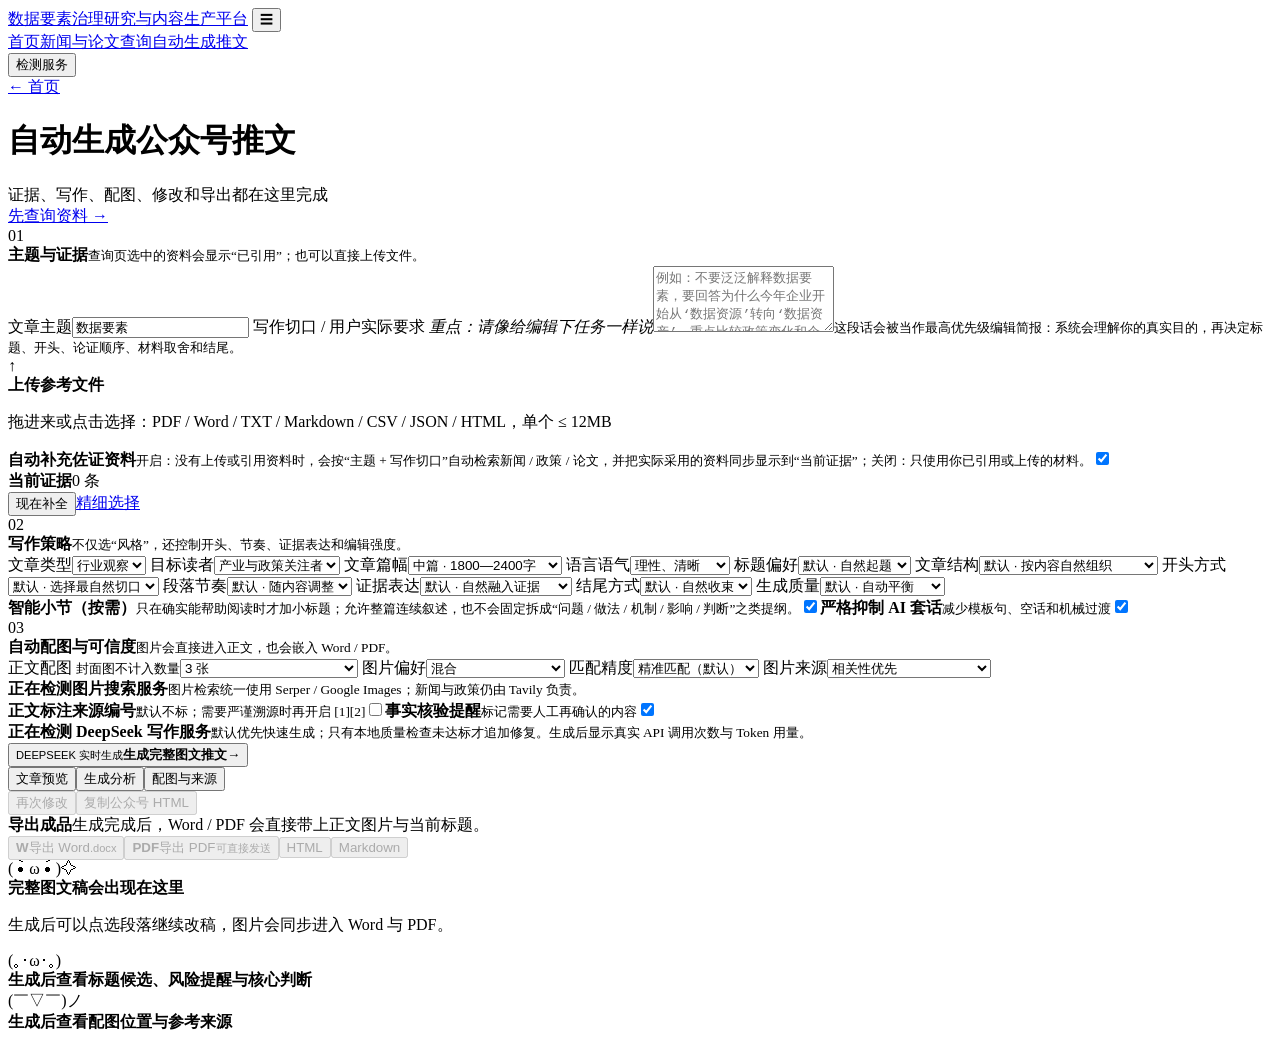
==== web/compose.html @ f6311e9c "数源" ====
<!doctype html>
<html lang="zh-CN">
<head>
  <meta charset="utf-8" />
  <meta name="viewport" content="width=device-width, initial-scale=1" />
  <meta name="theme-color" content="#2563eb" />
  <title>自动生成推文 · 数据要素治理</title>
  <link rel="icon" href="/assets/favicon.svg" type="image/svg+xml" />
  <link rel="stylesheet" href="/styles.css" />
</head>
<body>
  <header class="site-header">
    <a class="site-brand" href="/index.html"><span class="brand-symbol">数据要素治理</span><span class="brand-sub">研究与内容生产平台</span></a>
    <button class="mobile-menu" id="mobileMenuButton" aria-label="展开导航">☰</button>
    <nav class="site-nav" aria-label="主导航"><a href="/index.html">首页</a><a href="/search.html">新闻与论文查询</a><a href="/compose.html">自动生成推文</a></nav>
    <button class="service-status" id="serviceStatus" type="button"><span class="service-dot"></span><span>检测服务</span></button>
  </header>

  <main class="workspace-main compose-page">
    <div class="workspace-titlebar page-width wide-width">
      <div><a class="back-link" href="/index.html">← 首页</a><h1>自动生成公众号推文</h1><span>证据、写作、配图、修改和导出都在这里完成</span></div>
      <a class="header-action" href="/search.html">先查询资料 →</a>
    </div>

    <div class="compose-workspace page-width wide-width">
      <section class="compose-settings">
        <div class="settings-section">
          <div class="settings-title"><span>01</span><div><strong>主题与证据</strong><small>查询页选中的资料会显示“已引用”；也可以直接上传文件。</small></div></div>
          <label class="full-field"><span>文章主题</span><input id="topicInput" value="数据要素" placeholder="例如：公共数据授权运营进入规模化阶段意味着什么？" /></label>
          <label class="full-field"><span>写作切口 / 用户实际要求 <i>重点：请像给编辑下任务一样说</i></span><textarea id="angleInput" rows="4" placeholder="例如：不要泛泛解释数据要素，要回答为什么今年企业开始从‘数据资源’转向‘数据资产’，重点比较政策变化和企业实际决策，最好加入一个真实案例，但不要夸大；读者是非技术管理者，结尾给出3个值得持续观察的信号。"></textarea><small class="field-hint">这段话会被当作最高优先级编辑简报：系统会理解你的真实目的，再决定标题、开头、论证顺序、材料取舍和结尾。</small></label>

          <div class="upload-zone" id="uploadZone" tabindex="0" role="button" aria-label="上传参考资料">
            <input id="fileInput" type="file" multiple accept=".txt,.md,.csv,.json,.html,.htm,.docx,.pdf" hidden />
            <div class="upload-icon">↑</div><div><strong>上传参考文件</strong><p>拖进来或点击选择：PDF / Word / TXT / Markdown / CSV / JSON / HTML，单个 ≤ 12MB</p></div>
          </div>

          <div class="toggle-stack evidence-switch"><label class="toggle-row"><span><strong>自动补充佐证资料</strong><small>开启：没有上传或引用资料时，会按“主题 + 写作切口”自动检索新闻 / 政策 / 论文，并把实际采用的资料同步显示到“当前证据”；关闭：只使用你已引用或上传的材料。</small></span><input id="autoEvidenceToggle" type="checkbox" checked><i></i></label></div>
          <div class="source-manager"><div class="source-manager-head"><div><strong>当前证据</strong><span id="sourceCount">0 条</span></div><div><button id="autoSourceButton" type="button">现在补全</button><a href="/search.html">精细选择</a></div></div><div id="sourceList" class="compose-source-list"></div></div>
        </div>

        <div class="settings-section">
          <div class="settings-title"><span>02</span><div><strong>写作策略</strong><small>不仅选“风格”，还控制开头、节奏、证据表达和编辑强度。</small></div></div>
          <div class="form-grid two-col">
            <label><span>文章类型</span><select id="styleSelect"><option>行业观察</option><option>政策解读</option><option>学术科普</option><option>热点评论</option><option>研究简报</option><option>趋势分析</option><option>案例拆解</option></select></label>
            <label><span>目标读者</span><select id="audienceSelect"><option>产业与政策关注者</option><option>企业管理者</option><option>数据从业者</option><option>研究人员</option><option>高校学生</option><option>普通公众</option></select></label>
            <label><span>文章篇幅</span><select id="lengthSelect"><option>短篇 · 1000—1400字</option><option selected>中篇 · 1800—2400字</option><option>长篇 · 2800—3600字</option><option>深度长文 · 4000字左右</option></select></label>
            <label><span>语言语气</span><select id="toneSelect"><option>理性、清晰</option><option>专业、克制</option><option>通俗、易读</option><option>锐利、有判断</option><option>学术、严谨</option><option>叙事感更强</option></select></label>
            <label><span>标题偏好</span><select id="titleMode"><option selected>默认 · 自然起题</option><option>公众号吸引力型</option><option>问题型</option><option>趋势判断型</option><option>政策解读型</option><option>克制的吸引力</option><option>信息密度型</option></select></label>
            <label><span>文章结构</span><select id="structureSelect"><option selected>默认 · 按内容自然组织</option><option>问题—机制—案例—趋势</option><option>现象—原因—影响—建议</option><option>政策—产业—技术—风险</option><option>结论先行—证据展开—观察</option><option>由模型按证据自动组织</option></select></label>
            <label><span>开头方式</span><select id="openerSelect"><option selected>默认 · 选择最自然切口</option><option>变化/矛盾切入</option><option>关键事实切入</option><option>真实场景切入</option><option>问题切入</option><option>结论先行</option></select></label>
            <label><span>段落节奏</span><select id="rhythmSelect"><option selected>默认 · 随内容调整</option><option>短中段交替</option><option>紧凑短段</option><option>深度长段</option><option>由内容自动调整</option></select></label>
            <label><span>证据表达</span><select id="evidenceStyle"><option selected>默认 · 自然融入证据</option><option>事实与判断分开</option><option>证据紧跟结论</option><option>学术引用更明显</option><option>弱化编号、增强可读性</option></select></label>
            <label><span>结尾方式</span><select id="closingMode"><option selected>默认 · 自然收束</option><option>观察清单</option><option>未来趋势</option><option>行动建议</option><option>开放问题</option><option>简短总结</option></select></label>
            <label><span>生成质量</span><select id="qualityMode"><option value="auto" selected>默认 · 自动平衡</option><option value="standard">快速高质量</option><option value="deep">深度精修 · 双阶段</option></select></label>
          </div>
          <div class="toggle-stack"><label class="toggle-row"><span><strong>智能小节（按需）</strong><small>只在确实能帮助阅读时才加小标题；允许整篇连续叙述，也不会固定拆成“问题 / 做法 / 机制 / 影响 / 判断”之类提纲。</small></span><input id="smartSectionsToggle" type="checkbox" checked><i></i></label><label class="toggle-row"><span><strong>严格抑制 AI 套话</strong><small>减少模板句、空话和机械过渡</small></span><input id="clicheToggle" type="checkbox" checked><i></i></label></div>
        </div>

        <div class="settings-section">
          <div class="settings-title"><span>03</span><div><strong>自动配图与可信度</strong><small>图片会直接进入正文，也会嵌入 Word / PDF。</small></div></div>
          <div class="form-grid two-col">
            <label><span>正文配图 <small class="field-note">封面图不计入数量</small></span><select id="imageCount"><option value="0">正文不配图（仍生成封面）</option><option value="1">1 张</option><option value="2">2 张</option><option value="3" selected>3 张</option><option value="4">4 张</option><option value="5">5 张</option><option value="custom">自定义</option></select><input id="customImageCount" class="custom-number" type="number" min="0" max="8" value="3" hidden aria-label="自定义正文配图数量"></label>
            <label><span>图片偏好</span><select id="imagePreference"><option>混合</option><option>真实产业场景</option><option>政策发布与机构活动</option><option>数据基础设施与机房</option><option>图表与信息图</option><option>城市与数字经济场景</option></select></label>
            <label><span>匹配精度</span><select id="imageMatchMode"><option value="precise" selected>精准匹配（默认）</option><option value="balanced">均衡匹配</option></select></label>
            <label><span>图片来源</span><select id="imageSourcePolicy"><option value="balanced">相关性优先</option><option value="authority">原始报道 / 权威来源优先</option></select></label>
          </div>
          <div class="image-provider-status" id="imageProviderStatus"><span class="mini-spinner"></span><div><strong>正在检测图片搜索服务</strong><small>图片检索统一使用 Serper / Google Images；新闻与政策仍由 Tavily 负责。</small></div></div>
          <div class="toggle-stack"><label class="toggle-row"><span><strong>正文标注来源编号</strong><small>默认不标；需要严谨溯源时再开启 [1][2]</small></span><input id="citationToggle" type="checkbox"><i></i></label><label class="toggle-row"><span><strong>事实核验提醒</strong><small>标记需要人工再确认的内容</small></span><input id="factToggle" type="checkbox" checked><i></i></label></div>
        </div>

        <div class="generation-api-status" id="generationApiStatus"><span class="mini-spinner"></span><div><strong>正在检测 DeepSeek 写作服务</strong><small>默认优先快速生成；只有本地质量检查未达标才追加修复。生成后显示真实 API 调用次数与 Token 用量。</small></div></div>
        <button class="generate-main" id="generateButton" type="button"><span><small>DEEPSEEK 实时生成</small><strong>生成完整图文推文</strong></span><b>→</b></button>
        <button class="cancel-button" id="cancelGenerateButton" type="button" hidden>停止本次生成</button>
      </section>

      <section class="article-side">
        <div class="article-toolbar"><div class="preview-tabs"><button class="active" data-tab="preview">文章预览</button><button data-tab="insights">生成分析</button><button data-tab="visuals">配图与来源</button></div><div class="export-menu"><button id="reviseButton" disabled>再次修改</button><button id="copyButton" disabled>复制公众号 HTML</button></div></div>

        <div class="revision-panel" id="revisionPanel" hidden>
          <div class="revision-head"><div><strong>再次修改</strong><span id="revisionTargetLabel">默认修改整篇文章</span></div><button id="closeRevision" type="button">×</button></div>
          <div class="revision-grid">
            <label><span>修改范围</span><select id="revisionScope"><option value="paragraph">选中段落</option><option value="sentence">选中语句 / 划词</option><option value="section">所在章节</option><option value="whole">整篇文章</option></select></label>
            <label class="revision-instruction"><span>修改要求</span><textarea id="revisionInstruction" rows="3" placeholder="例如：这一段太学术，保留事实和来源，把语言改得更自然；或整篇加强产业判断，删掉重复内容。"></textarea></label>
          </div>
          <div class="revision-selection" id="revisionSelection">提示：可以直接点击正文段落；想改一句话时，先在正文里划选文字。</div>
          <div class="revision-actions"><label class="mini-check"><input id="refreshImagesToggle" type="checkbox" checked>结构变化时重新匹配配图</label><div><button id="undoRevision" type="button" disabled>撤回上一次</button><button id="restoreOriginal" type="button">恢复初稿</button><button id="applyRevision" class="primary-button" type="button">按要求修改</button></div></div>
        </div>

        <div class="export-dock" id="exportDock">
          <div><strong>导出成品</strong><span>生成完成后，Word / PDF 会直接带上正文图片与当前标题。</span></div>
          <div class="export-dock-actions"><button id="docxButton" class="export-word" disabled><b>W</b><span>导出 Word<small>.docx</small></span></button><button id="pdfButton" class="export-pdf" disabled><b>PDF</b><span>导出 PDF<small>可直接发送</small></span></button><button id="htmlButton" class="export-secondary" disabled>HTML</button><button id="mdButton" class="export-secondary" disabled>Markdown</button></div>
        </div>

        <div class="journey-progress compose-progress" id="composeProgress" hidden>
          <div class="journey-top"><strong id="composeProgressTitle">正在生成</strong><span id="composeProgressPercent">0%</span></div>
          <div class="sailing-track"><div class="sailing-fill" id="composeProgressFill"></div><div class="sailboat" id="composeBoat" aria-hidden="true"><svg viewBox="0 0 44 32"><path d="M8 24h28c-2 5-7 7-14 7S10 29 8 24Z"></path><path d="M21 3v20"></path><path d="M20 5 9 21h11Z"></path><path d="m23 7 11 14H23Z"></path></svg></div></div>
          <p id="composeProgressText">正在准备生成任务…</p>
        </div>

        <div class="tab-panel active" id="tab-preview"><article class="article-preview" id="articlePreview"><div class="article-empty"><div class="empty-face">( •̀ ω •́ )✧</div><strong>完整图文稿会出现在这里</strong><p>生成后可以点选段落继续改稿，图片会同步进入 Word 与 PDF。</p></div></article></div>
        <div class="tab-panel" id="tab-insights"><div class="insight-panel" id="insightPanel"><div class="article-empty"><div class="empty-face">(｡･ω･｡)</div><strong>生成后查看标题候选、风险提醒与核心判断</strong></div></div></div>
        <div class="tab-panel" id="tab-visuals"><div class="insight-panel" id="visualPanel"><div class="article-empty"><div class="empty-face">(￣▽￣)ノ</div><strong>生成后查看配图位置与参考来源</strong></div></div></div>
      </section>
    </div>
  </main>

  <script src="/common.js" defer></script>
  <script src="/compose.js" defer></script>
</body>
</html>
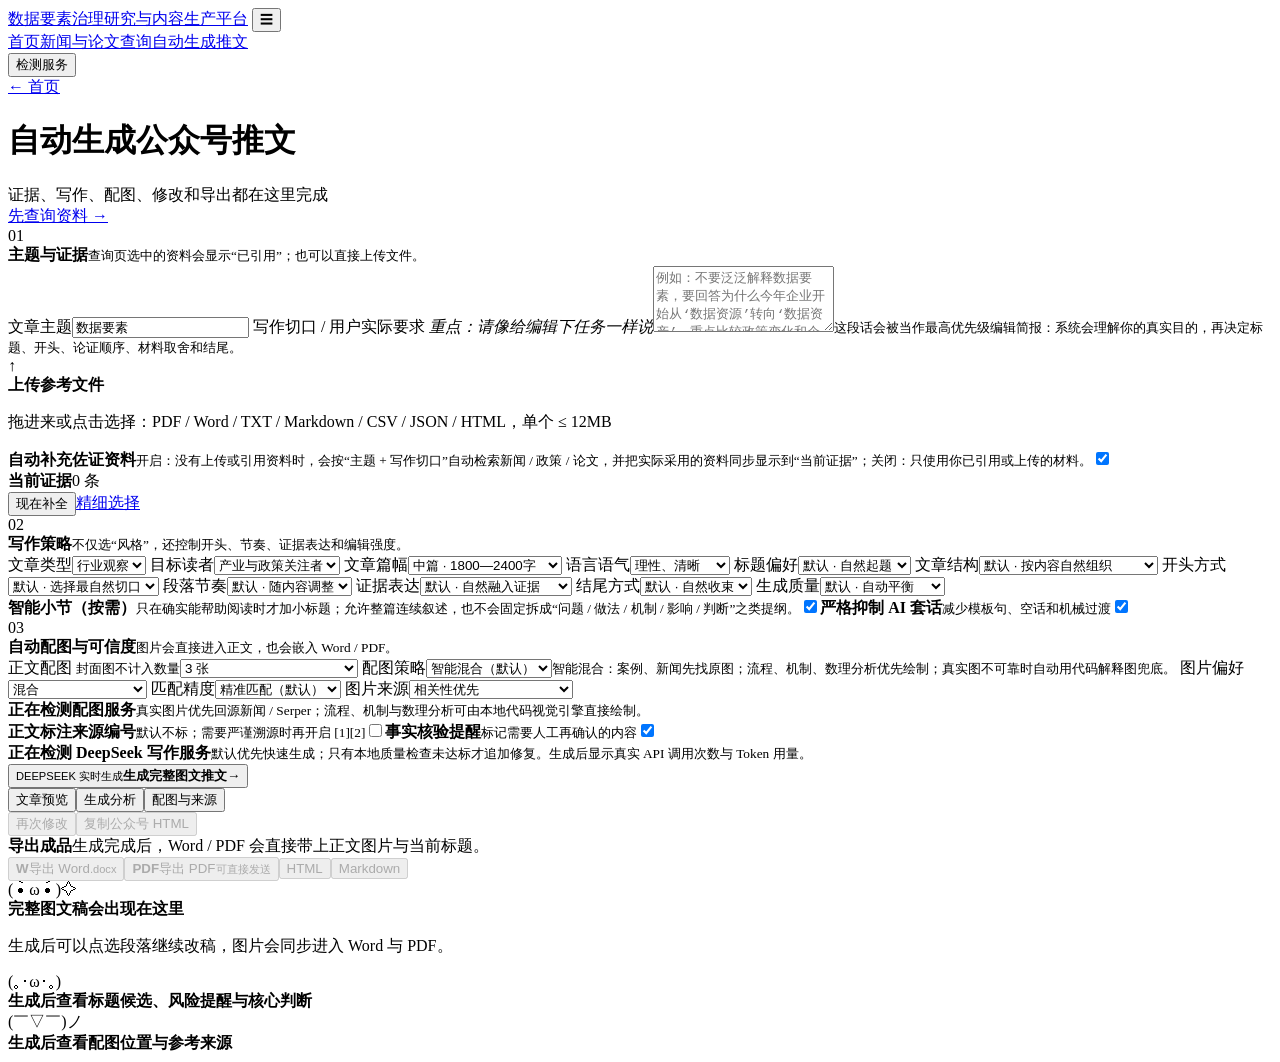
==== commit 63c17188: "数据2—deepseek辅助画图" ====
--- a/web/compose.html
+++ b/web/compose.html
@@ -60,11 +60,12 @@
           <div class="settings-title"><span>03</span><div><strong>自动配图与可信度</strong><small>图片会直接进入正文，也会嵌入 Word / PDF。</small></div></div>
           <div class="form-grid two-col">
             <label><span>正文配图 <small class="field-note">封面图不计入数量</small></span><select id="imageCount"><option value="0">正文不配图（仍生成封面）</option><option value="1">1 张</option><option value="2">2 张</option><option value="3" selected>3 张</option><option value="4">4 张</option><option value="5">5 张</option><option value="custom">自定义</option></select><input id="customImageCount" class="custom-number" type="number" min="0" max="8" value="3" hidden aria-label="自定义正文配图数量"></label>
+            <label><span>配图策略</span><select id="imageStrategy"><option value="smart" selected>智能混合（默认）</option><option value="real_first">真实图片优先</option><option value="diagram_first">解释图优先</option><option value="all_diagram">全部代码绘图</option><option value="real_only">仅真实图片</option></select><small class="select-help" id="imageStrategyHelp">智能混合：案例、新闻先找原图；流程、机制、数理分析优先绘制；真实图不可靠时自动用代码解释图兜底。</small></label>
             <label><span>图片偏好</span><select id="imagePreference"><option>混合</option><option>真实产业场景</option><option>政策发布与机构活动</option><option>数据基础设施与机房</option><option>图表与信息图</option><option>城市与数字经济场景</option></select></label>
             <label><span>匹配精度</span><select id="imageMatchMode"><option value="precise" selected>精准匹配（默认）</option><option value="balanced">均衡匹配</option></select></label>
             <label><span>图片来源</span><select id="imageSourcePolicy"><option value="balanced">相关性优先</option><option value="authority">原始报道 / 权威来源优先</option></select></label>
           </div>
-          <div class="image-provider-status" id="imageProviderStatus"><span class="mini-spinner"></span><div><strong>正在检测图片搜索服务</strong><small>图片检索统一使用 Serper / Google Images；新闻与政策仍由 Tavily 负责。</small></div></div>
+          <div class="image-provider-status" id="imageProviderStatus"><span class="mini-spinner"></span><div><strong>正在检测配图服务</strong><small>真实图片优先回源新闻 / Serper；流程、机制与数理分析可由本地代码视觉引擎直接绘制。</small></div></div>
           <div class="toggle-stack"><label class="toggle-row"><span><strong>正文标注来源编号</strong><small>默认不标；需要严谨溯源时再开启 [1][2]</small></span><input id="citationToggle" type="checkbox"><i></i></label><label class="toggle-row"><span><strong>事实核验提醒</strong><small>标记需要人工再确认的内容</small></span><input id="factToggle" type="checkbox" checked><i></i></label></div>
         </div>
 
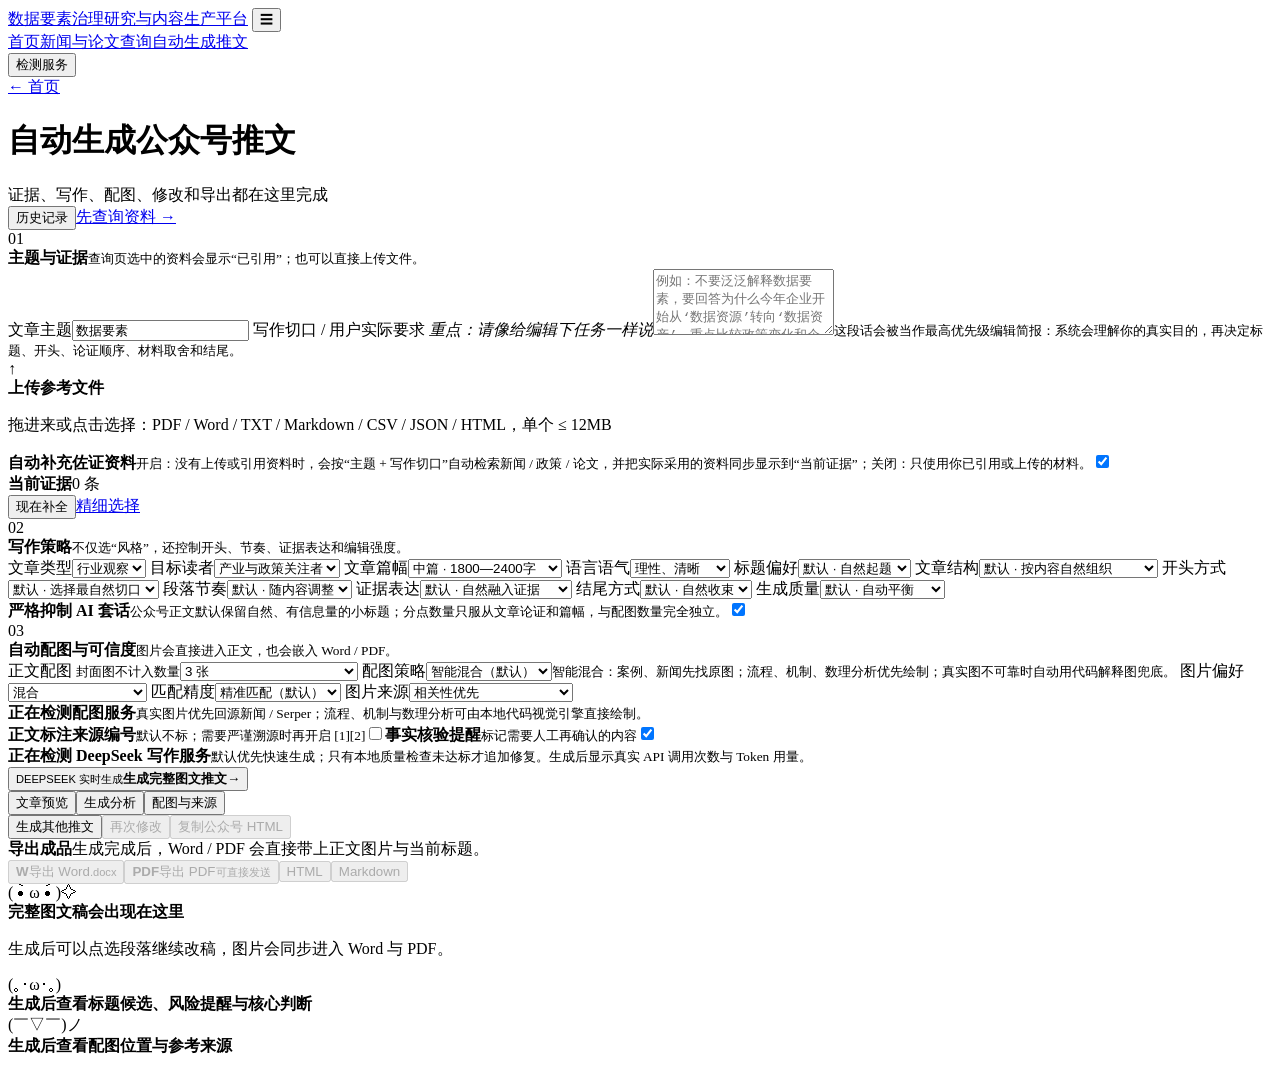
==== commit fbcf202f: "数据4—文本，图片" ====
--- a/web/compose.html
+++ b/web/compose.html
@@ -6,7 +6,7 @@
   <meta name="theme-color" content="#2563eb" />
   <title>自动生成推文 · 数据要素治理</title>
   <link rel="icon" href="/assets/favicon.svg" type="image/svg+xml" />
-  <link rel="stylesheet" href="/styles.css" />
+  <link rel="stylesheet" href="/styles.css?v=33" />
 </head>
 <body>
   <header class="site-header">
@@ -19,7 +19,7 @@
   <main class="workspace-main compose-page">
     <div class="workspace-titlebar page-width wide-width">
       <div><a class="back-link" href="/index.html">← 首页</a><h1>自动生成公众号推文</h1><span>证据、写作、配图、修改和导出都在这里完成</span></div>
-      <a class="header-action" href="/search.html">先查询资料 →</a>
+      <div class="workspace-title-actions"><button class="header-action header-button" id="historyButton" type="button">历史记录</button><a class="header-action" href="/search.html">先查询资料 →</a></div>
     </div>
 
     <div class="compose-workspace page-width wide-width">
@@ -53,7 +53,7 @@
             <label><span>结尾方式</span><select id="closingMode"><option selected>默认 · 自然收束</option><option>观察清单</option><option>未来趋势</option><option>行动建议</option><option>开放问题</option><option>简短总结</option></select></label>
             <label><span>生成质量</span><select id="qualityMode"><option value="auto" selected>默认 · 自动平衡</option><option value="standard">快速高质量</option><option value="deep">深度精修 · 双阶段</option></select></label>
           </div>
-          <div class="toggle-stack"><label class="toggle-row"><span><strong>智能小节（按需）</strong><small>只在确实能帮助阅读时才加小标题；允许整篇连续叙述，也不会固定拆成“问题 / 做法 / 机制 / 影响 / 判断”之类提纲。</small></span><input id="smartSectionsToggle" type="checkbox" checked><i></i></label><label class="toggle-row"><span><strong>严格抑制 AI 套话</strong><small>减少模板句、空话和机械过渡</small></span><input id="clicheToggle" type="checkbox" checked><i></i></label></div>
+          <div class="toggle-stack"><label class="toggle-row"><span><strong>严格抑制 AI 套话</strong><small>公众号正文默认保留自然、有信息量的小标题；分点数量只服从文章论证和篇幅，与配图数量完全独立。</small></span><input id="clicheToggle" type="checkbox" checked><i></i></label></div>
         </div>
 
         <div class="settings-section">
@@ -75,7 +75,7 @@
       </section>
 
       <section class="article-side">
-        <div class="article-toolbar"><div class="preview-tabs"><button class="active" data-tab="preview">文章预览</button><button data-tab="insights">生成分析</button><button data-tab="visuals">配图与来源</button></div><div class="export-menu"><button id="reviseButton" disabled>再次修改</button><button id="copyButton" disabled>复制公众号 HTML</button></div></div>
+        <div class="article-toolbar"><div class="preview-tabs"><button class="active" data-tab="preview">文章预览</button><button data-tab="insights">生成分析</button><button data-tab="visuals">配图与来源</button></div><div class="export-menu"><button id="newArticleButton" type="button">生成其他推文</button><button id="reviseButton" disabled>再次修改</button><button id="copyButton" disabled>复制公众号 HTML</button></div></div>
 
         <div class="revision-panel" id="revisionPanel" hidden>
           <div class="revision-head"><div><strong>再次修改</strong><span id="revisionTargetLabel">默认修改整篇文章</span></div><button id="closeRevision" type="button">×</button></div>
@@ -105,7 +105,15 @@
     </div>
   </main>
 
-  <script src="/common.js" defer></script>
-  <script src="/compose.js" defer></script>
+  <div class="history-modal" id="historyModal" hidden>
+    <div class="history-backdrop" data-close-history></div>
+    <aside class="history-drawer" role="dialog" aria-modal="true" aria-labelledby="historyTitle">
+      <div class="history-head"><div><strong id="historyTitle">历史记录</strong><span>保留最近生成的稿件，点击即可查看；新推文不会覆盖旧稿。</span></div><button id="closeHistoryButton" type="button" aria-label="关闭历史记录">×</button></div>
+      <div class="history-list" id="historyList"><div class="history-empty">正在读取历史记录…</div></div>
+    </aside>
+  </div>
+
+  <script src="/common.js?v=33" defer></script>
+  <script src="/compose.js?v=33" defer></script>
 </body>
 </html>
